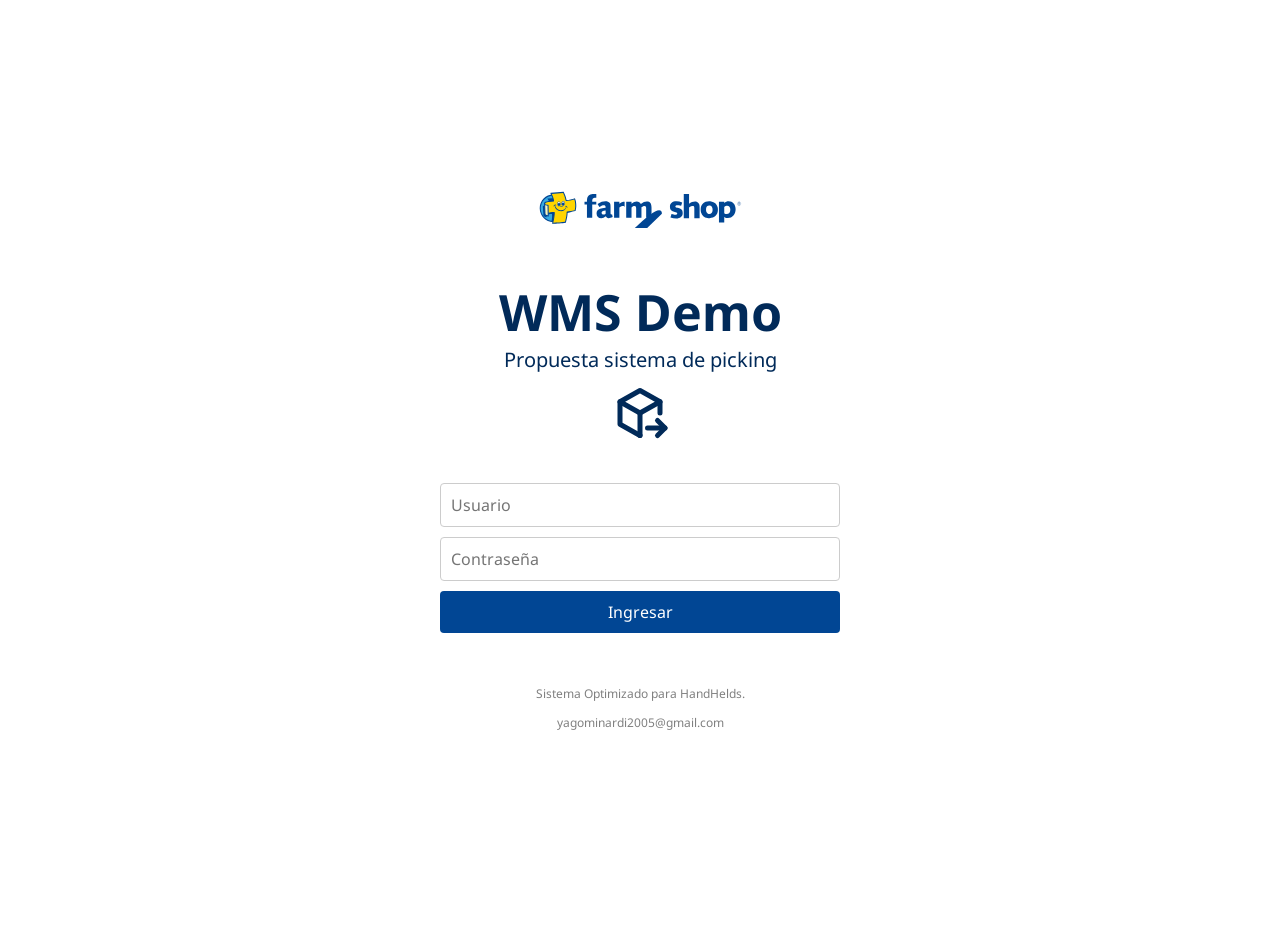
==== index.html @ fb8596e8 "gh pagesa" ====
<!DOCTYPE html>
<html lang="en">
<head>
    <meta charset="UTF-8">
    <meta name="viewport" content="width=device-width, initial-scale=1.0">
    <title>Menu</title> 
    <link rel="stylesheet" href="./Login.css">
</head>
<body>
    <main>
        <svg id="svgFarma" xmlns="http://www.w3.org/2000/svg" width="204" height="40" viewBox="0 0 204 40" fill="none">
26.3652 122.445 26.5942 121.733 26.5942C120.605 26.5942 119.833 25.8866 119.833 24.8271C119<path d="M6.97921 25.8785L6.58838 15.5693C6.64421 16.9104 8.5146 17.1897 10.05 17.1897L10.2733 27.9739C8.26336 27.6945 6.92337 27.1078 6.97921 25.8785Z" fill="white"/>
<path fill-rule="evenodd" clip-rule="evenodd" d="M7.59286 25.9342C7.59286 26.2694 7.73244 26.465 8.1791 26.7444C8.5141 26.9399 9.01659 27.1076 9.63075 27.2193L9.43534 17.7762C8.79326 17.7483 8.15119 17.6645 7.56495 17.441C7.4812 17.413 7.36953 17.3851 7.28578 17.3292L7.62078 25.8224L6.9787 25.8783L7.59286 25.8504V25.9342ZM10.1612 28.5883C9.15617 28.4207 8.26285 28.2251 7.56495 27.834C6.86704 27.4708 6.33663 26.7723 6.33663 25.9342V25.8783L5.9458 15.5971C5.9458 15.5132 5.9458 15.4294 5.97372 15.3736C6.00163 15.3177 6.02955 15.2339 6.08538 15.178C6.16913 15.0942 6.25288 15.0383 6.36455 15.0104L6.47621 14.9824C6.64371 14.9824 6.81121 15.0383 6.92287 15.1501C7.00662 15.2339 7.06245 15.3177 7.09037 15.4015C7.11828 15.4574 7.11828 15.5132 7.11828 15.5691C7.1462 15.9044 7.3137 16.0999 7.89994 16.3235C8.45827 16.519 9.23992 16.6028 9.96575 16.6028C10.3007 16.6028 10.5799 16.8822 10.5799 17.2175L10.887 27.9736C10.887 28.1413 10.8032 28.3368 10.6637 28.4486C10.552 28.5603 10.4124 28.6162 10.2449 28.6162L10.1612 28.5883Z" fill="white"/>
<path d="M13.7902 7.21569C7.28576 7.8862 2.23291 13.5297 2.23291 20.3745C2.23291 27.6385 7.95575 33.5334 15.0186 33.5893C14.879 34.2039 14.7394 34.7906 14.5998 35.3494C17.7823 35.3773 24.4822 34.7906 27.4413 34.2877C28.3067 31.0748 29.2 27.0518 29.1442 24.0065C31.88 23.8389 34.6437 23.1963 37.1003 22.6096C38.0216 19.704 38.0216 14.1443 36.5978 10.9035C34.1691 11.8255 30.5958 12.4401 28.1113 12.5239C27.6088 9.39486 26.4642 6.60105 25.4034 4.42188C21.1601 4.75713 17.2519 5.12033 13.0086 5.45559C13.2598 6.09816 13.539 6.65692 13.7902 7.21569Z" fill="white"/>
<path fill-rule="evenodd" clip-rule="evenodd" d="M13.7904 7.21548L14.1812 7.04785L13.7904 7.21548ZM15.2421 8.05363C14.9629 8.52858 14.4883 8.8359 13.9579 8.89177C8.34675 9.47847 3.90806 14.3676 3.90806 20.3743C3.90806 26.7442 8.90507 31.8848 15.0467 31.9128C15.5491 31.9128 16.0237 32.1363 16.3308 32.5554C16.5821 32.8627 16.6937 33.2259 16.6937 33.617C19.597 33.4773 23.617 33.1421 26.1294 32.8068C26.8552 29.9571 27.4973 26.6884 27.4973 24.3136C27.4973 24.2298 27.4973 24.146 27.4973 24.0622C27.4973 23.1682 28.1673 22.4418 29.0606 22.3859C31.266 22.2462 33.5831 21.7712 35.7884 21.2684C35.9839 20.2626 36.1234 18.9495 36.1234 17.6364C36.1234 16.0719 35.9559 14.4235 35.593 13.0825C33.1643 13.7809 30.4006 14.2 28.1952 14.2559C27.3577 14.2838 26.6319 13.6692 26.4923 12.859C26.1015 10.4004 25.264 8.13744 24.3986 6.23765C21.3557 6.48909 18.4524 6.74054 15.4375 6.99198C15.4933 7.32724 15.4375 7.71837 15.2421 8.05363ZM14.6 37.0255C14.0975 37.0255 13.595 36.802 13.2879 36.3829C13.0088 36.0197 12.8971 35.5727 12.9529 35.0977C5.91803 34.0361 0.558105 27.8338 0.558105 20.3743C0.558105 13.4736 5.13638 7.63456 11.4175 5.95827C11.278 5.51126 11.3338 5.00837 11.585 4.5893C11.8642 4.14229 12.3388 3.83497 12.8692 3.80703C17.1125 3.44384 21.0207 3.10858 25.264 2.74538C25.9619 2.68951 26.604 3.0527 26.9111 3.66734C27.8602 5.56713 28.8652 7.99775 29.4794 10.7636C31.6289 10.5681 34.281 10.0372 36.0118 9.33878C36.8493 9.03146 37.7705 9.4226 38.1334 10.2328C39.0547 12.384 39.4176 15.0382 39.4176 17.5805C39.4176 19.62 39.1942 21.5757 38.6917 23.1123C38.5242 23.671 38.0497 24.0901 37.4913 24.2298C35.4535 24.7327 33.1364 25.2635 30.7635 25.5429C30.5681 28.5602 29.7864 31.9128 29.0327 34.7066C28.8652 35.3212 28.3348 35.7962 27.6927 35.9079C24.6219 36.4108 18.1174 36.9696 14.7117 36.9696H14.6V37.0255Z" fill="white"/>
<path d="M27.9717 20.3466C27.9717 13.0547 22.221 7.13184 15.1023 7.13184C7.98366 7.13184 2.23291 13.0547 2.23291 20.3466C2.23291 27.6384 7.98366 33.5613 15.1023 33.5613C22.221 33.5613 27.9717 27.6384 27.9717 20.3466Z" fill="#36A9E1"/>
<path d="M5.41526 27.1915L4.85693 18.5028C4.88485 17.7484 5.86192 17.3573 8.34647 16.9382C9.90978 16.6588 10.8031 16.5192 12.3943 16.4353C11.8081 13.9489 10.5798 12.5799 9.35145 10.5125C13.2877 10.2331 16.9447 9.9537 20.8809 9.67432C22.0534 11.3785 23.3654 13.5857 24.1192 16.1001C26.7712 16.0442 29.3116 15.681 31.9636 14.8149C33.834 18.4748 33.7503 21.5201 33.4432 24.0625C31.182 24.5374 28.6137 25.0403 26.1012 25.18C26.4083 27.5827 25.9337 30.7397 25.3754 33.282L13.4272 34.1202C13.9018 31.5778 14.3206 28.5046 14.0414 25.8784C12.0035 25.8505 9.90978 26.521 8.62563 26.7725C8.54188 26.7725 8.45813 26.7725 8.4023 26.7725L8.68146 29.2589C6.78316 29.0354 5.47109 28.1694 5.41526 27.1915Z" fill="#014694"/>
<path fill-rule="evenodd" clip-rule="evenodd" d="M2.73554 20.3466C2.73554 27.3591 8.29088 33.0305 15.0745 33.0585C21.8861 33.0305 27.4135 27.387 27.4135 20.3466C27.4135 13.3342 21.8861 7.66272 15.0745 7.63478C8.29088 7.66272 2.76346 13.3342 2.73554 20.3466ZM1.70264 20.3466C1.73055 12.7754 7.67672 6.60107 15.1024 6.60107C22.5003 6.60107 28.4743 12.7754 28.5023 20.3466C28.5023 27.9179 22.5282 34.0922 15.1024 34.0922C7.70464 34.0922 1.73055 27.9179 1.70264 20.3466Z" fill="#014694"/>
<path d="M10.4679 13.5577C12.1708 13.2225 14.0412 13.0549 15.5766 12.9431C15.2416 9.7861 14.0971 8.05394 13.0083 5.42775C17.2516 5.0925 21.1599 4.7293 25.4031 4.39404C26.464 6.57322 27.6085 9.36703 28.111 12.524C30.6235 12.4402 34.1968 11.8256 36.5976 10.9036C38.0213 14.1444 38.0213 19.6762 37.1001 22.6097C34.6434 23.1964 31.8518 23.839 29.116 24.0066C29.1718 27.0239 28.2785 31.075 27.4131 34.2878C24.454 34.7907 17.7541 35.3495 14.5716 35.3495C15.3533 32.1366 16.1908 27.8621 16.2187 24.5095C14.0971 24.4536 11.8079 24.9844 10.4121 25.3476C7.92755 25.4314 7.59256 23.1964 7.53672 24.3977C7.50881 25.3476 7.70422 25.2079 9.49086 25.4594L8.84879 19.0616C7.00632 19.4527 6.67132 18.4749 6.53174 15.5693C6.58757 14.5635 8.20672 14.0048 10.4679 13.5577Z" fill="#FFD500"/>
<path fill-rule="evenodd" clip-rule="evenodd" d="M16.2746 23.9784C16.5537 23.9784 16.7771 24.2298 16.7771 24.5092C16.7491 27.6942 16.0233 31.6614 15.2696 34.8184C18.48 34.7625 24.1749 34.2876 27.0223 33.8406C27.8319 30.7953 28.6415 27.1075 28.6136 24.3137V24.0343C28.6136 23.7549 28.8369 23.5314 29.1161 23.5035C31.6844 23.3358 34.3085 22.7491 36.7093 22.1904C37.0443 20.989 37.2397 19.3127 37.2397 17.5806C37.2397 15.4573 36.9326 13.2502 36.3185 11.5739C33.8339 12.412 30.5398 12.9708 28.139 13.0546C27.8877 13.0546 27.6365 12.887 27.6086 12.6076C27.134 9.67408 26.1011 7.0479 25.0961 4.95254C21.2158 5.25986 17.6425 5.56718 13.79 5.90244C14.7671 8.10955 15.8 9.89759 16.1071 12.887C16.135 13.0267 16.0792 13.1663 15.9954 13.2781C15.9117 13.3899 15.7721 13.4457 15.6325 13.4737C14.0971 13.5854 12.2267 13.753 10.5796 14.0883C9.463 14.3118 8.51384 14.5633 7.89969 14.8426C7.25761 15.15 7.09012 15.4014 7.11803 15.5132C7.17386 16.7424 7.28553 17.6085 7.48094 18.0555C7.70427 18.5025 7.76011 18.5584 8.23468 18.5863C8.37426 18.5863 8.56968 18.5584 8.79301 18.5025C8.93259 18.4746 9.07217 18.5025 9.21175 18.5863C9.32342 18.6702 9.40717 18.8099 9.43508 18.9495L10.0213 24.7607C10.133 24.7607 10.2447 24.7886 10.3563 24.7886H10.4122C11.7521 24.4534 13.9017 23.9505 15.9954 23.9505C16.0792 23.9505 16.1629 23.9505 16.2746 23.9784ZM14.2088 35.6565C14.0971 35.5169 14.0692 35.3492 14.125 35.2095C14.8788 32.1922 15.6604 28.1971 15.7442 25.0121C13.8459 25.0401 11.8638 25.515 10.6076 25.8223L10.4959 25.8503H10.3284C10.1888 25.8503 10.0213 25.8503 9.90966 25.8223C9.79799 25.9341 9.6305 25.962 9.49091 25.962C8.87676 25.8782 8.45801 25.8503 8.0951 25.7664C7.78802 25.7106 7.39719 25.5988 7.20178 25.2077C7.09011 24.9562 7.0622 24.7607 7.0622 24.5372C7.0622 24.4813 7.0622 24.3975 7.0622 24.3416C7.09011 24.1181 7.03428 24.0063 7.20178 23.699C7.25761 23.5873 7.48094 23.4476 7.64844 23.4755C7.95552 23.5035 8.01135 23.6152 8.0951 23.6711C8.17885 23.727 8.20677 23.7828 8.2626 23.8387C8.37426 23.9505 8.51385 24.0902 8.68134 24.2298C8.73718 24.2857 8.82092 24.3416 8.90467 24.3695L8.4301 19.5921C8.34635 19.5921 8.29051 19.5921 8.20677 19.5921C7.42511 19.6201 6.7272 19.1451 6.47596 18.4187C6.19679 17.7203 6.11305 16.7983 6.0293 15.4852C6.05721 14.6471 6.69929 14.1721 7.42511 13.8369C8.17885 13.5016 9.18384 13.2502 10.3284 12.9987C11.8638 12.6914 13.5388 12.5238 14.9625 12.412C14.5717 9.70202 13.5388 8.08161 12.478 5.59512C12.4221 5.42749 12.4221 5.25986 12.5059 5.12017C12.5896 4.98048 12.7292 4.89666 12.8967 4.86873C17.1958 4.56141 21.1041 4.22615 25.3753 3.86295C25.5986 3.83501 25.794 3.97471 25.8778 4.14233C26.9107 6.23769 27.9994 8.91975 28.5577 11.965C30.9585 11.8253 34.2247 11.2386 36.4301 10.4005C36.6814 10.2887 36.9884 10.4284 37.1001 10.6799C37.9376 12.5796 38.2726 15.15 38.2726 17.5526C38.2726 19.5083 38.0493 21.3802 37.6026 22.7491C37.5468 22.9168 37.4072 23.0564 37.2118 23.1123C34.8947 23.6711 32.2706 24.2857 29.6465 24.4813C29.6185 27.5265 28.7531 31.3261 27.9157 34.3993C27.8598 34.5949 27.6923 34.7346 27.4969 34.7905C24.5378 35.2933 18.0054 35.8521 14.7113 35.8521H14.5717C14.4321 35.8521 14.2925 35.7683 14.2088 35.6565Z" fill="#014694"/>
<path d="M28.4745 18.8662L28.7816 19.1177C29.0049 19.3132 29.2841 19.6764 29.5074 20.2631C29.5912 18.5869 28.0279 16.8268 26.8833 18.503C27.302 18.503 27.8045 18.3913 28.4745 18.8662Z" fill="#014694"/>
<path d="M16.6372 17.3015C16.5814 20.235 18.9542 22.4421 21.6342 23.0288C24.37 23.6155 27.4408 22.498 28.6133 18.7264L28.3341 18.4749C27.2175 21.9393 23.9513 22.8053 21.2434 21.9672C19.0659 21.2967 17.2234 19.5086 17.1118 17.106L16.6372 17.3015Z" fill="#014694"/>
<path d="M16.3863 17.7209L16.7492 17.4695C17.4192 17.1901 17.9217 17.3578 18.3405 17.4974C17.7263 15.7932 15.8001 16.6872 15.3813 18.8385C15.6326 18.4473 15.9676 18.0003 16.3863 17.7209Z" fill="#014694"/>
<path d="M20.7693 13.4177C21.6626 13.3339 22.5559 14.3956 22.6676 15.7645C22.8071 17.1056 22.1092 18.279 21.2159 18.3348C20.3226 18.4187 19.513 17.3849 19.3734 16.016C19.2618 14.6749 19.8759 13.5015 20.7693 13.4177Z" fill="#014694"/>
<path d="M20.7971 13.8652H20.9087L21.0204 13.8932L21.16 13.9211L21.2716 13.977L21.3833 14.0329L21.495 14.1446L21.6066 14.2284L21.7183 14.3681L21.83 14.4799L21.9137 14.6475L21.9975 14.8151L22.0812 14.9828L22.165 15.1783L22.2208 15.3739L22.2487 15.5695L22.2766 15.793V15.9885V16.212V16.4076L22.2487 16.6032L22.1929 16.7708L22.137 16.9384L22.0533 17.1061L21.9975 17.2457L21.9137 17.3854L21.802 17.4972L21.7183 17.6089L21.6066 17.6928L21.495 17.7766L21.4112 17.8324L21.2996 17.8604H21.1879L21.0762 17.8883L20.9646 17.8604L20.8529 17.8324L20.7412 17.7766L20.6296 17.7207L20.5179 17.6369L20.4062 17.5251L20.2946 17.4134L20.2108 17.2737L20.0992 17.1061L20.0154 16.9664L19.9596 16.7708L19.9037 16.6032L19.8479 16.4076L19.7921 16.1841L19.7642 15.9885V15.765V15.5695L19.7921 15.346V15.1504L19.8479 14.9828L19.9037 14.8151L19.9596 14.6475L20.0433 14.4799L20.1271 14.3681L20.2108 14.2284L20.2946 14.1446L20.3783 14.0329L20.49 13.977L20.6016 13.9211L20.7133 13.8932L20.7971 13.8652Z" fill="white"/>
<path d="M21.0487 15.0386C21.7186 15.0386 22.3049 15.6812 22.3049 16.4914C22.3049 17.3016 21.7466 17.9441 21.0487 17.9441C20.3507 17.9441 19.8203 17.3016 19.8203 16.4914C19.7924 15.7091 20.3507 15.0386 21.0487 15.0386Z" fill="#014694"/>
<path d="M25.3197 12.9436C24.4264 12.8598 23.5331 13.9214 23.4214 15.2625C23.3098 16.6035 24.0077 17.7769 24.8731 17.8328C25.7664 17.9166 26.576 16.8829 26.7156 15.5139C26.8272 14.2008 26.1851 13.0274 25.3197 12.9436Z" fill="#014694"/>
<path d="M25.2637 13.3901H25.1521L25.0404 13.4181L24.9287 13.446L24.8171 13.5019L24.7054 13.5578L24.5938 13.6416L24.4542 13.7533L24.3704 13.893L24.2588 14.0048L24.1471 14.1724L24.0633 14.34L24.0075 14.5077L23.9238 14.7032L23.8679 14.8988L23.84 15.0944L23.8121 15.3179L23.7842 15.5134V15.7369L23.8121 15.9325L23.84 16.1281L23.8958 16.2957L23.9517 16.4633L24.0075 16.631L24.0913 16.7706L24.175 16.9103L24.2588 17.0221L24.3704 17.1338L24.4821 17.2177L24.5658 17.3015L24.6775 17.3573L24.7892 17.3853H24.9008L25.0125 17.4132L25.1242 17.3853L25.2358 17.3573L25.3475 17.3015L25.4592 17.2456L25.5708 17.1618L25.6825 17.05L25.7942 16.9383L25.8779 16.7986L25.9617 16.6589L26.0454 16.4913L26.1291 16.3236L26.185 16.1281L26.2408 15.9325L26.2687 15.709L26.2966 15.5134L26.3246 15.2899V15.0944L26.2966 14.8709L26.2687 14.6753L26.2408 14.5077L26.185 14.34L26.1291 14.1724L26.0454 14.0048L25.9617 13.893L25.8779 13.7533L25.7942 13.6695L25.6825 13.5857L25.5987 13.5019L25.4871 13.446L25.3754 13.4181L25.2637 13.3901Z" fill="white"/>
<path d="M25.0403 14.5635C24.3703 14.5635 23.812 15.234 23.812 16.0163C23.812 16.8265 24.3703 17.469 25.0403 17.469C25.7382 17.469 26.2966 16.7985 26.2966 16.0163C26.2686 15.234 25.7103 14.5635 25.0403 14.5635Z" fill="#014694"/>
<path d="M21.8862 19.0058C22.7796 18.1676 24.4545 18.3073 24.9291 19.0896C24.4824 17.5809 22.3329 17.7765 21.8862 19.0058Z" fill="#014694"/>
<path d="M6.97921 25.8507L6.58838 15.5415C6.64421 16.8825 8.5146 17.1619 10.05 17.1619L10.2733 27.946C8.26336 27.6387 6.92337 27.0799 6.97921 25.8507Z" fill="#F9F5BD"/>
<path fill-rule="evenodd" clip-rule="evenodd" d="M7.48086 25.9063C7.48086 26.2974 7.64836 26.5209 8.12293 26.8003C8.48585 27.0238 9.04417 27.1914 9.71416 27.3032L9.51875 17.6366C8.84876 17.6087 8.17877 17.5249 7.56461 17.3013C7.42503 17.2455 7.28545 17.1896 7.14586 17.1337L7.48086 25.7945L6.97837 25.8504L7.50878 25.8225L7.48086 25.9063ZM10.1887 28.4487C9.18375 28.309 8.31835 28.0855 7.62044 27.7223C6.95045 27.3591 6.42004 26.7165 6.44796 25.9063V25.8504L6.05713 15.5971C6.05713 15.4574 6.08505 15.3177 6.19671 15.2339C6.25254 15.1501 6.33629 15.1222 6.42004 15.0942H6.53171C6.67129 15.0942 6.81087 15.1501 6.92253 15.2339C7.0342 15.3177 7.09003 15.4574 7.09003 15.5971V15.6251C7.11795 16.0162 7.34128 16.2118 7.92752 16.4353C8.48584 16.6308 9.29542 16.7146 10.0492 16.7146C10.3283 16.7146 10.5517 16.9382 10.5796 17.2175L10.8029 28.0017C10.8029 28.1693 10.7471 28.309 10.6354 28.3928C10.5516 28.4766 10.4121 28.5325 10.2725 28.5325L10.1887 28.4487Z" fill="#014694"/>
<path d="M202.112 15.225C202.112 15.0158 202.035 14.8587 201.886 14.7603C201.737 14.6617 201.506 14.6138 201.191 14.6138H200.379V16.8296H200.717V15.8549H201.233L201.699 16.8296H202.08L201.588 15.8074C201.745 15.7845 201.875 15.7208 201.97 15.6146C202.062 15.5072 202.112 15.3801 202.112 15.225ZM201.623 15.5466C201.53 15.6038 201.362 15.6306 201.126 15.6306H200.717V14.8372H201.126C201.349 14.8372 201.516 14.8677 201.616 14.9338C201.715 14.9962 201.766 15.1002 201.766 15.2465C201.766 15.3853 201.716 15.4881 201.623 15.5466Z" fill="#014694"/>
<path d="M202.922 15.0072C202.824 14.7759 202.685 14.5705 202.509 14.3892C202.33 14.2044 202.122 14.0637 201.886 13.9685C201.65 13.8719 201.399 13.8247 201.133 13.8247C200.873 13.8247 200.629 13.8719 200.396 13.9665C200.167 14.0637 199.964 14.1972 199.786 14.3785C199.601 14.5635 199.457 14.7779 199.36 15.0176C199.258 15.2515 199.209 15.5006 199.209 15.7529C199.209 16.008 199.258 16.2516 199.356 16.4867C199.45 16.7174 199.592 16.9224 199.777 17.1055C199.959 17.2929 200.167 17.4348 200.397 17.5302C200.631 17.6294 200.875 17.6777 201.133 17.6777C201.389 17.6777 201.635 17.6294 201.871 17.5276C202.112 17.4272 202.323 17.2879 202.509 17.1003C202.692 16.9198 202.83 16.7174 202.922 16.4875C203.018 16.2591 203.066 16.013 203.066 15.7529C203.066 15.4885 203.015 15.2425 202.922 15.0072ZM202.728 16.4174C202.646 16.6196 202.523 16.7977 202.364 16.9534C202.193 17.1168 202.006 17.2414 201.793 17.3306C201.58 17.4157 201.362 17.4642 201.133 17.4642C200.909 17.4642 200.693 17.4157 200.487 17.3306C200.278 17.244 200.09 17.1168 199.925 16.9574C199.76 16.7939 199.637 16.6076 199.55 16.4003C199.461 16.1949 199.421 15.9767 199.421 15.7529C199.421 15.5292 199.461 15.3094 199.55 15.1C199.644 14.8896 199.769 14.7034 199.936 14.5329C200.095 14.3727 200.285 14.2507 200.487 14.1655C200.688 14.0802 200.906 14.0407 201.133 14.0407C201.369 14.0407 201.595 14.0802 201.799 14.1713C202.014 14.2551 202.2 14.3785 202.364 14.5439C202.523 14.7034 202.643 14.8853 202.728 15.0924C202.811 15.3024 202.851 15.5222 202.851 15.7589C202.851 15.9967 202.814 16.2114 202.728 16.4174Z" fill="#014694"/>
<path d="M67.6351 25.6927C66.7304 26.3652 66.1828 26.5942 65.471 26.5942C64.344 26.5942 63.5709 25.8866 63.5709 24.8271C63.5709 23.4388 64.6359 22.7975 67.6351 22.4418V25.6927ZM73.2774 26.4672C72.6648 26.4672 72.5337 26.1415 72.5337 24.8526V18.7739C72.5337 16.5225 72.3415 15.7167 71.6316 14.8484C70.7619 13.8502 69.3109 13.3047 67.474 13.3047C64.8289 13.3047 62.8573 13.947 59.5386 15.9429L61.4074 18.9665C63.5709 17.7756 64.7631 17.3275 65.8289 17.3275C66.9541 17.3275 67.6019 18.0038 67.6019 19.192C67.6019 19.2571 67.5675 19.5146 67.5675 19.7058C64.9254 19.9978 63.3746 20.2845 62.1198 20.7386C59.762 21.6042 58.5698 23.1474 58.5698 25.4033C58.5698 28.2668 60.4733 30.1313 63.3432 30.1313C64.9898 30.1313 66.1502 29.6832 67.9238 28.3619C68.3417 29.6513 69.0874 30.1313 70.6343 30.1313C71.8917 30.1313 72.9549 29.8745 74.6979 29.1032L74.0507 26.2728C73.6295 26.4309 73.5031 26.4672 73.2774 26.4672Z" fill="#014694"/>
<path d="M54.6991 5.96056C53.1164 6.02244 51.6329 6.63442 50.6994 7.5027C49.5352 8.56579 48.9564 10.3023 48.9564 12.7812V13.8529H46.5054V16.4855H48.9564V29.6514H54.234V16.4855H58.297V13.8529H54.234C54.2014 10.8301 54.8602 9.85224 57.6663 9.85224H58.3092V5.96056H57.3098H54.6991Z" fill="#014694"/>
<path d="M85.1661 13.8529C83.8557 14.1958 82.5088 14.8371 81.3677 15.8136V13.8529H76.0767V29.6514H81.3677V19.5785C82.882 18.3901 84.1982 18.0625 85.1341 18.0625C86.1163 18.0625 86.5316 18.7849 86.6204 19.0887V13.8529C86.1617 13.7623 85.6791 13.7485 85.1661 13.8529Z" fill="#014694"/>
<path d="M188.693 26.0512C187.725 26.0512 186.945 25.7605 186.24 25.1468V18.9079C187.492 18.0051 188.141 17.7151 189.144 17.7151C191.012 17.7151 192.334 19.3578 192.334 21.6724C192.334 24.2809 190.851 26.0512 188.693 26.0512ZM190.592 13.3709C189.013 13.3709 187.593 13.8867 186.24 15.0105V13.853H180.959V34.5317H186.24V28.9133C187.333 29.7177 188.494 30.0698 189.881 30.0698C194.428 30.0698 197.623 26.435 197.623 21.285C197.623 16.6207 194.754 13.3709 190.592 13.3709Z" fill="#014694"/>
<path d="M108.744 13.4006C106.906 13.4006 105.004 14.2036 102.811 15.8803C102.168 14.2713 100.714 13.4006 98.6482 13.4006C96.9411 13.4006 95.5226 14.0469 93.5227 15.6554V13.8533H88.1997V29.6519H93.5227V19.3856C94.7469 18.3905 95.5878 17.9686 96.4893 17.9686C97.7153 17.9686 98.1679 18.678 98.1679 20.577V29.6519H103.455V19.2932C104.974 18.2911 105.684 18.0043 106.49 18.0043C107.717 18.0043 108.165 18.678 108.165 20.577V29.6519H113.517V19.5788C113.551 15.2651 112.1 13.4006 108.744 13.4006Z" fill="#014694"/>
<path d="M139.824 19.8688L138.919 19.6436C137.792 19.3524 137.404 19.063 137.404 18.3905C137.404 17.6154 138.21 17.1348 139.502 17.1348C140.696 17.1348 141.016 17.1985 143.147 17.8092L144.176 14.4002C142.207 13.6912 140.373 13.3668 138.372 13.3668C134.501 13.3668 131.952 15.4276 131.952 18.6142C131.952 18.7152 131.962 18.8113 131.967 18.9097C131.962 19.0075 131.952 19.1027 131.952 19.2025C131.952 21.6464 133.468 23.1253 136.822 23.9624L137.727 24.1874C138.854 24.4788 139.242 24.768 139.242 25.4405C139.242 26.2158 138.436 26.6964 137.144 26.6964C135.949 26.6964 135.63 26.6328 133.498 26.022L132.47 29.431C134.439 30.14 136.273 30.4644 138.274 30.4644C142.144 30.4644 144.694 28.4036 144.694 25.217C144.694 25.1162 144.684 25.0201 144.679 24.9213C144.684 24.8239 144.694 24.7285 144.694 24.6287C144.694 22.1848 143.178 20.7057 139.824 19.8688Z" fill="#014694"/>
<path d="M160.543 15.1353C159.706 14.1396 158.465 13.5606 157.047 13.5606C155.179 13.5606 152.866 14.2708 151.055 15.8133V5.96025H145.769V24.5784V25.5856V30.1313H151.049V24.9043C151.051 24.9039 151.053 24.9037 151.055 24.9035V19.5783C152.573 18.39 153.887 18.0663 154.826 18.0663C155.953 18.0663 156.33 18.6449 156.33 20.7346V29.6513H156.331V30.1313H161.611V24.5784H161.608V19.7056C161.642 17.1018 161.415 16.1984 160.543 15.1353Z" fill="#014694"/>
<path d="M171.372 25.9802C170.842 25.9802 170.37 25.8891 169.961 25.7109C169.142 25.3372 168.557 24.5907 168.253 23.5254C168.117 23.013 168.048 22.4242 168.048 21.7615C168.048 21.4072 168.048 21.0218 168.065 20.6525C168.309 18.5657 169.399 17.4568 171.245 17.4568C171.775 17.4568 172.246 17.5477 172.656 17.7259C173.475 18.0996 174.06 18.8461 174.364 19.9116C174.499 20.4238 174.569 21.0126 174.569 21.6755C174.569 21.9863 174.576 22.2903 174.573 22.5799C174.377 24.7987 173.277 25.9802 171.372 25.9802ZM179.554 18.9932C178.723 15.954 176.492 13.9923 173.218 13.4492C173.193 13.4466 173.21 13.4488 173.184 13.4456C172.536 13.331 171.87 13.3057 171.147 13.3057C166.063 13.3057 162.703 16.5898 162.703 21.5799C162.703 21.5982 162.703 21.6164 162.703 21.6348C162.703 21.6557 162.703 21.6767 162.703 21.6978C162.703 22.6865 162.826 23.6047 163.064 24.4436C163.894 27.4828 166.125 29.4445 169.399 29.9878C169.403 29.9777 169.407 29.9677 169.411 29.9573C170.059 30.0719 170.747 30.1313 171.47 30.1313C176.553 30.1313 179.914 26.8471 179.914 21.8571C179.914 21.8388 179.914 21.8204 179.914 21.802C179.914 21.7811 179.914 21.7601 179.914 21.7392C179.914 20.7505 179.79 19.8321 179.554 18.9932Z" fill="#014694"/>
<path d="M123.897 25.6927C122.992 .833 23.4388 120.898 22.7975 123.897 22.4418V25.6927ZM129.539 26.4672C128.926 26.4672 128.795 26.1415 128.795 24.8526V18.7739C128.795 16.5225 128.603 15.7167 127.893 14.8484C127.024 13.8502 125.573 13.3047 123.736 13.3047C121.091 13.3047 119.119 13.947 115.8 15.9429L117.669 18.9665C119.833 17.7756 121.025 17.3275 122.091 17.3275C123.216 17.3275 123.863 18.0038 123.863 19.192C123.863 19.2571 123.829 19.5146 123.829 19.7058C121.187 19.9978 119.636 20.2845 118.382 20.7386C116.024 21.6042 114.832 23.1474 114.832 25.4033C114.832 28.2668 116.735 30.1313 119.605 30.1313C121.252 30.1313 122.412 29.6832 124.185 28.3619C124.603 29.6513 125.349 30.1313 126.896 30.1313C128.153 30.1313 129.217 29.8745 130.96 29.1032L130.312 26.2728C129.891 26.4309 129.765 26.4672 129.539 26.4672Z" fill="#014694"/>
</svg>

    <form name="hola">
        <h1>WMS Demo</h1>
        <p>Propuesta sistema de picking</p>

        <svg xmlns="http://www.w3.org/2000/svg" width="24" height="24" viewBox="0 0 24 24" fill="none" stroke="currentColor" stroke-width="2" stroke-linecap="round" stroke-linejoin="round" class="icon icon-tabler icons-tabler-outline icon-tabler-package-export"><path stroke="none" d="M0 0h24v24H0z" fill="none"/><path d="M12 21l-8 -4.5v-9l8 -4.5l8 4.5v4.5" /><path d="M12 12l8 -4.5" /><path d="M12 12v9" /><path d="M12 12l-8 -4.5" /><path d="M15 18h7" /><path d="M19 15l3 3l-3 3" /></svg>


        <input type="text" placeholder="Usuario">
        <input type="password" placeholder="Contraseña">   
        <button id="login_button" type="button" >Ingresar</button>

    </form> 

    <footer>
        <p>Sistema Optimizado para HandHelds.</p>
        <p>yagominardi2005@gmail.com</p>      
    </footer>

    </main>

</body>


<script src="./Login.js"> </script>
</html>
---- Login.css ----
@import url('https://fonts.googleapis.com/css2?family=Noto+Sans:wght@400;600;700&display=swap');



:root {
  --color-gray-900: #111827;
  --button-color-farma: #014694;
  --Title-color-farma: #012a59;
}



html, body {
  height: 100%;
  margin: 0;
  color: #111827; /* gray-900 */
  background: white;
  font-family: 'Noto Sans', 'Helvea Neue', Helvetica, Arial, sans-serif;

}


main {

    flex-direction: column;
    align-items: center;
    justify-content: center;
  height: 100%;
  display: flex;
  padding: 20px;
}


#svgFarma {
    width: 100%;
    margin-bottom: 20px;
    position: relative;

}

form {
  padding: 30px;
  width: 100%;
  max-width: 400px;
  display: flex;
  flex-direction: column;
  gap: 10px;

  border-radius: 8px;
}


form h1{
  font-family: 'noto sans', 'helvea neue', helvetica, arial, sans-serif;
    margin: 0 0 -10px 0;
    font-size: 50px;
    text-align: center;
    color: var(--Title-color-farma);
    
}
form p{

  font-family: 'noto sans', 'helvea neue', helvetica, arial, sans-serif;
    margin: 0 0 -10px 0;
    font-size: 20px;
    text-align: center;
    color: var(--Title-color-farma);

}


form svg {
  color: var(--Title-color-farma);
    width: 60px;
    height: 80px;
    margin: 0 auto 20px auto;
    display: block;
}



input[type="text"],
input[type="password"] {  
  padding: 10px;
  font-size: 16px;
  border: 1px solid #ccc;
  border-radius: 4px;
  font-family: 'Noto Sans', 'Helvea Neue', Helvetica, Arial, sans-serif;

}

button {
  font-family: 'Noto Sans', 'Helvea Neue', Helvetica, Arial, sans-serif;
  padding: 10px;
  font-size: 16px;
  background-color: var(--button-color-farma); /* blue-600 */
  color: white;
  border: none;
  border-radius: 4px;
  cursor: pointer;
}

footer {
    text-align: center;
    padding: 10px;
    font-size: 12px;
    color: gray;
}
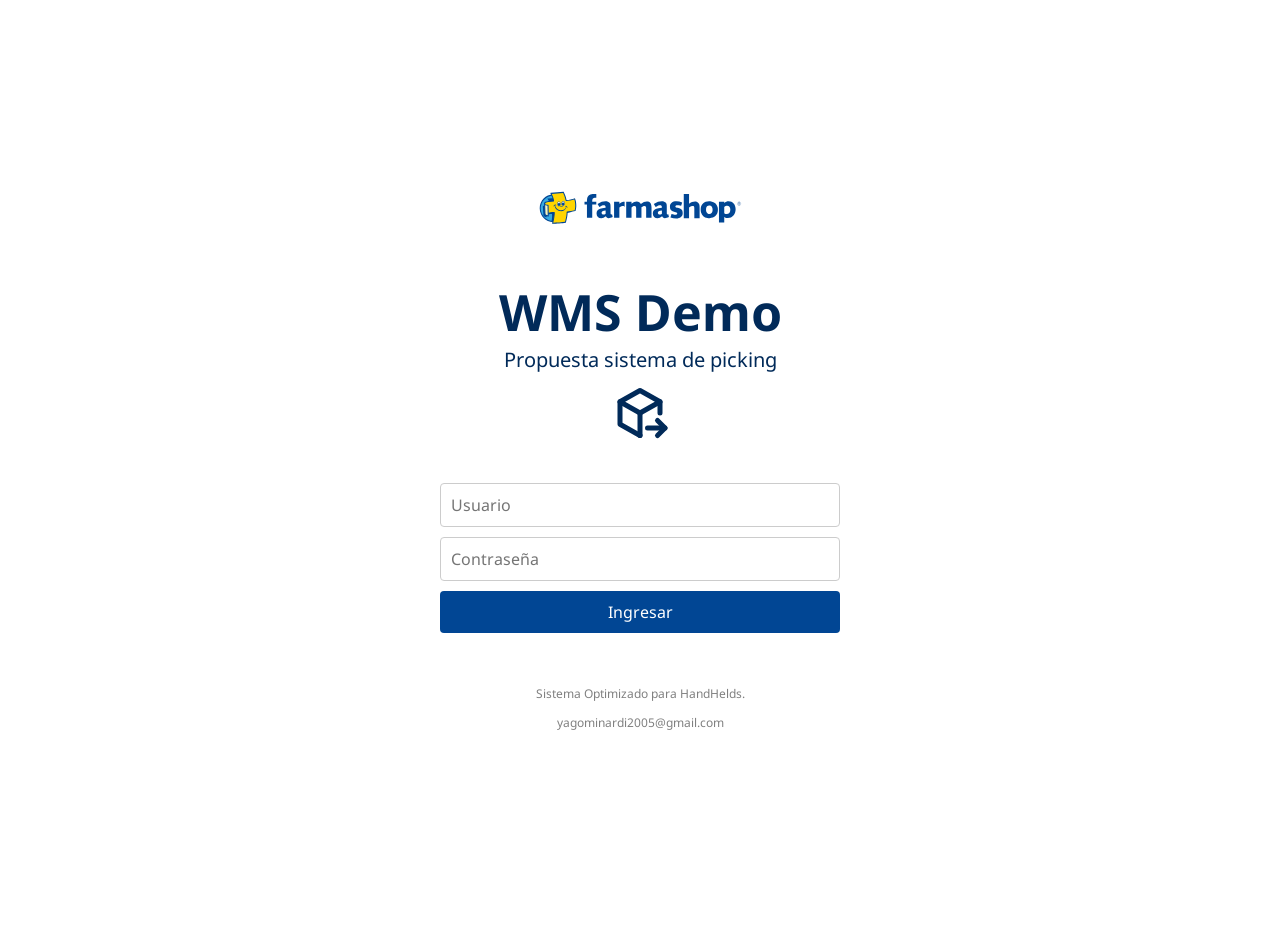
==== commit 736027f3: "gh pagesaa" ====
--- a/index.html
+++ b/index.html
@@ -9,7 +9,7 @@
 <body>
     <main>
         <svg id="svgFarma" xmlns="http://www.w3.org/2000/svg" width="204" height="40" viewBox="0 0 204 40" fill="none">
-26.3652 122.445 26.5942 121.733 26.5942C120.605 26.5942 119.833 25.8866 119.833 24.8271C119<path d="M6.97921 25.8785L6.58838 15.5693C6.64421 16.9104 8.5146 17.1897 10.05 17.1897L10.2733 27.9739C8.26336 27.6945 6.92337 27.1078 6.97921 25.8785Z" fill="white"/>
+<path d="M6.97921 25.8785L6.58838 15.5693C6.64421 16.9104 8.5146 17.1897 10.05 17.1897L10.2733 27.9739C8.26336 27.6945 6.92337 27.1078 6.97921 25.8785Z" fill="white"/>
 <path fill-rule="evenodd" clip-rule="evenodd" d="M7.59286 25.9342C7.59286 26.2694 7.73244 26.465 8.1791 26.7444C8.5141 26.9399 9.01659 27.1076 9.63075 27.2193L9.43534 17.7762C8.79326 17.7483 8.15119 17.6645 7.56495 17.441C7.4812 17.413 7.36953 17.3851 7.28578 17.3292L7.62078 25.8224L6.9787 25.8783L7.59286 25.8504V25.9342ZM10.1612 28.5883C9.15617 28.4207 8.26285 28.2251 7.56495 27.834C6.86704 27.4708 6.33663 26.7723 6.33663 25.9342V25.8783L5.9458 15.5971C5.9458 15.5132 5.9458 15.4294 5.97372 15.3736C6.00163 15.3177 6.02955 15.2339 6.08538 15.178C6.16913 15.0942 6.25288 15.0383 6.36455 15.0104L6.47621 14.9824C6.64371 14.9824 6.81121 15.0383 6.92287 15.1501C7.00662 15.2339 7.06245 15.3177 7.09037 15.4015C7.11828 15.4574 7.11828 15.5132 7.11828 15.5691C7.1462 15.9044 7.3137 16.0999 7.89994 16.3235C8.45827 16.519 9.23992 16.6028 9.96575 16.6028C10.3007 16.6028 10.5799 16.8822 10.5799 17.2175L10.887 27.9736C10.887 28.1413 10.8032 28.3368 10.6637 28.4486C10.552 28.5603 10.4124 28.6162 10.2449 28.6162L10.1612 28.5883Z" fill="white"/>
 <path d="M13.7902 7.21569C7.28576 7.8862 2.23291 13.5297 2.23291 20.3745C2.23291 27.6385 7.95575 33.5334 15.0186 33.5893C14.879 34.2039 14.7394 34.7906 14.5998 35.3494C17.7823 35.3773 24.4822 34.7906 27.4413 34.2877C28.3067 31.0748 29.2 27.0518 29.1442 24.0065C31.88 23.8389 34.6437 23.1963 37.1003 22.6096C38.0216 19.704 38.0216 14.1443 36.5978 10.9035C34.1691 11.8255 30.5958 12.4401 28.1113 12.5239C27.6088 9.39486 26.4642 6.60105 25.4034 4.42188C21.1601 4.75713 17.2519 5.12033 13.0086 5.45559C13.2598 6.09816 13.539 6.65692 13.7902 7.21569Z" fill="white"/>
 <path fill-rule="evenodd" clip-rule="evenodd" d="M13.7904 7.21548L14.1812 7.04785L13.7904 7.21548ZM15.2421 8.05363C14.9629 8.52858 14.4883 8.8359 13.9579 8.89177C8.34675 9.47847 3.90806 14.3676 3.90806 20.3743C3.90806 26.7442 8.90507 31.8848 15.0467 31.9128C15.5491 31.9128 16.0237 32.1363 16.3308 32.5554C16.5821 32.8627 16.6937 33.2259 16.6937 33.617C19.597 33.4773 23.617 33.1421 26.1294 32.8068C26.8552 29.9571 27.4973 26.6884 27.4973 24.3136C27.4973 24.2298 27.4973 24.146 27.4973 24.0622C27.4973 23.1682 28.1673 22.4418 29.0606 22.3859C31.266 22.2462 33.5831 21.7712 35.7884 21.2684C35.9839 20.2626 36.1234 18.9495 36.1234 17.6364C36.1234 16.0719 35.9559 14.4235 35.593 13.0825C33.1643 13.7809 30.4006 14.2 28.1952 14.2559C27.3577 14.2838 26.6319 13.6692 26.4923 12.859C26.1015 10.4004 25.264 8.13744 24.3986 6.23765C21.3557 6.48909 18.4524 6.74054 15.4375 6.99198C15.4933 7.32724 15.4375 7.71837 15.2421 8.05363ZM14.6 37.0255C14.0975 37.0255 13.595 36.802 13.2879 36.3829C13.0088 36.0197 12.8971 35.5727 12.9529 35.0977C5.91803 34.0361 0.558105 27.8338 0.558105 20.3743C0.558105 13.4736 5.13638 7.63456 11.4175 5.95827C11.278 5.51126 11.3338 5.00837 11.585 4.5893C11.8642 4.14229 12.3388 3.83497 12.8692 3.80703C17.1125 3.44384 21.0207 3.10858 25.264 2.74538C25.9619 2.68951 26.604 3.0527 26.9111 3.66734C27.8602 5.56713 28.8652 7.99775 29.4794 10.7636C31.6289 10.5681 34.281 10.0372 36.0118 9.33878C36.8493 9.03146 37.7705 9.4226 38.1334 10.2328C39.0547 12.384 39.4176 15.0382 39.4176 17.5805C39.4176 19.62 39.1942 21.5757 38.6917 23.1123C38.5242 23.671 38.0497 24.0901 37.4913 24.2298C35.4535 24.7327 33.1364 25.2635 30.7635 25.5429C30.5681 28.5602 29.7864 31.9128 29.0327 34.7066C28.8652 35.3212 28.3348 35.7962 27.6927 35.9079C24.6219 36.4108 18.1174 36.9696 14.7117 36.9696H14.6V37.0255Z" fill="white"/>
@@ -40,7 +40,7 @@
 <path d="M139.824 19.8688L138.919 19.6436C137.792 19.3524 137.404 19.063 137.404 18.3905C137.404 17.6154 138.21 17.1348 139.502 17.1348C140.696 17.1348 141.016 17.1985 143.147 17.8092L144.176 14.4002C142.207 13.6912 140.373 13.3668 138.372 13.3668C134.501 13.3668 131.952 15.4276 131.952 18.6142C131.952 18.7152 131.962 18.8113 131.967 18.9097C131.962 19.0075 131.952 19.1027 131.952 19.2025C131.952 21.6464 133.468 23.1253 136.822 23.9624L137.727 24.1874C138.854 24.4788 139.242 24.768 139.242 25.4405C139.242 26.2158 138.436 26.6964 137.144 26.6964C135.949 26.6964 135.63 26.6328 133.498 26.022L132.47 29.431C134.439 30.14 136.273 30.4644 138.274 30.4644C142.144 30.4644 144.694 28.4036 144.694 25.217C144.694 25.1162 144.684 25.0201 144.679 24.9213C144.684 24.8239 144.694 24.7285 144.694 24.6287C144.694 22.1848 143.178 20.7057 139.824 19.8688Z" fill="#014694"/>
 <path d="M160.543 15.1353C159.706 14.1396 158.465 13.5606 157.047 13.5606C155.179 13.5606 152.866 14.2708 151.055 15.8133V5.96025H145.769V24.5784V25.5856V30.1313H151.049V24.9043C151.051 24.9039 151.053 24.9037 151.055 24.9035V19.5783C152.573 18.39 153.887 18.0663 154.826 18.0663C155.953 18.0663 156.33 18.6449 156.33 20.7346V29.6513H156.331V30.1313H161.611V24.5784H161.608V19.7056C161.642 17.1018 161.415 16.1984 160.543 15.1353Z" fill="#014694"/>
 <path d="M171.372 25.9802C170.842 25.9802 170.37 25.8891 169.961 25.7109C169.142 25.3372 168.557 24.5907 168.253 23.5254C168.117 23.013 168.048 22.4242 168.048 21.7615C168.048 21.4072 168.048 21.0218 168.065 20.6525C168.309 18.5657 169.399 17.4568 171.245 17.4568C171.775 17.4568 172.246 17.5477 172.656 17.7259C173.475 18.0996 174.06 18.8461 174.364 19.9116C174.499 20.4238 174.569 21.0126 174.569 21.6755C174.569 21.9863 174.576 22.2903 174.573 22.5799C174.377 24.7987 173.277 25.9802 171.372 25.9802ZM179.554 18.9932C178.723 15.954 176.492 13.9923 173.218 13.4492C173.193 13.4466 173.21 13.4488 173.184 13.4456C172.536 13.331 171.87 13.3057 171.147 13.3057C166.063 13.3057 162.703 16.5898 162.703 21.5799C162.703 21.5982 162.703 21.6164 162.703 21.6348C162.703 21.6557 162.703 21.6767 162.703 21.6978C162.703 22.6865 162.826 23.6047 163.064 24.4436C163.894 27.4828 166.125 29.4445 169.399 29.9878C169.403 29.9777 169.407 29.9677 169.411 29.9573C170.059 30.0719 170.747 30.1313 171.47 30.1313C176.553 30.1313 179.914 26.8471 179.914 21.8571C179.914 21.8388 179.914 21.8204 179.914 21.802C179.914 21.7811 179.914 21.7601 179.914 21.7392C179.914 20.7505 179.79 19.8321 179.554 18.9932Z" fill="#014694"/>
-<path d="M123.897 25.6927C122.992 .833 23.4388 120.898 22.7975 123.897 22.4418V25.6927ZM129.539 26.4672C128.926 26.4672 128.795 26.1415 128.795 24.8526V18.7739C128.795 16.5225 128.603 15.7167 127.893 14.8484C127.024 13.8502 125.573 13.3047 123.736 13.3047C121.091 13.3047 119.119 13.947 115.8 15.9429L117.669 18.9665C119.833 17.7756 121.025 17.3275 122.091 17.3275C123.216 17.3275 123.863 18.0038 123.863 19.192C123.863 19.2571 123.829 19.5146 123.829 19.7058C121.187 19.9978 119.636 20.2845 118.382 20.7386C116.024 21.6042 114.832 23.1474 114.832 25.4033C114.832 28.2668 116.735 30.1313 119.605 30.1313C121.252 30.1313 122.412 29.6832 124.185 28.3619C124.603 29.6513 125.349 30.1313 126.896 30.1313C128.153 30.1313 129.217 29.8745 130.96 29.1032L130.312 26.2728C129.891 26.4309 129.765 26.4672 129.539 26.4672Z" fill="#014694"/>
+<path d="M123.897 25.6927C122.992 26.3652 122.445 26.5942 121.733 26.5942C120.605 26.5942 119.833 25.8866 119.833 24.8271C119.833 23.4388 120.898 22.7975 123.897 22.4418V25.6927ZM129.539 26.4672C128.926 26.4672 128.795 26.1415 128.795 24.8526V18.7739C128.795 16.5225 128.603 15.7167 127.893 14.8484C127.024 13.8502 125.573 13.3047 123.736 13.3047C121.091 13.3047 119.119 13.947 115.8 15.9429L117.669 18.9665C119.833 17.7756 121.025 17.3275 122.091 17.3275C123.216 17.3275 123.863 18.0038 123.863 19.192C123.863 19.2571 123.829 19.5146 123.829 19.7058C121.187 19.9978 119.636 20.2845 118.382 20.7386C116.024 21.6042 114.832 23.1474 114.832 25.4033C114.832 28.2668 116.735 30.1313 119.605 30.1313C121.252 30.1313 122.412 29.6832 124.185 28.3619C124.603 29.6513 125.349 30.1313 126.896 30.1313C128.153 30.1313 129.217 29.8745 130.96 29.1032L130.312 26.2728C129.891 26.4309 129.765 26.4672 129.539 26.4672Z" fill="#014694"/>
 </svg>
 
     <form name="hola">
